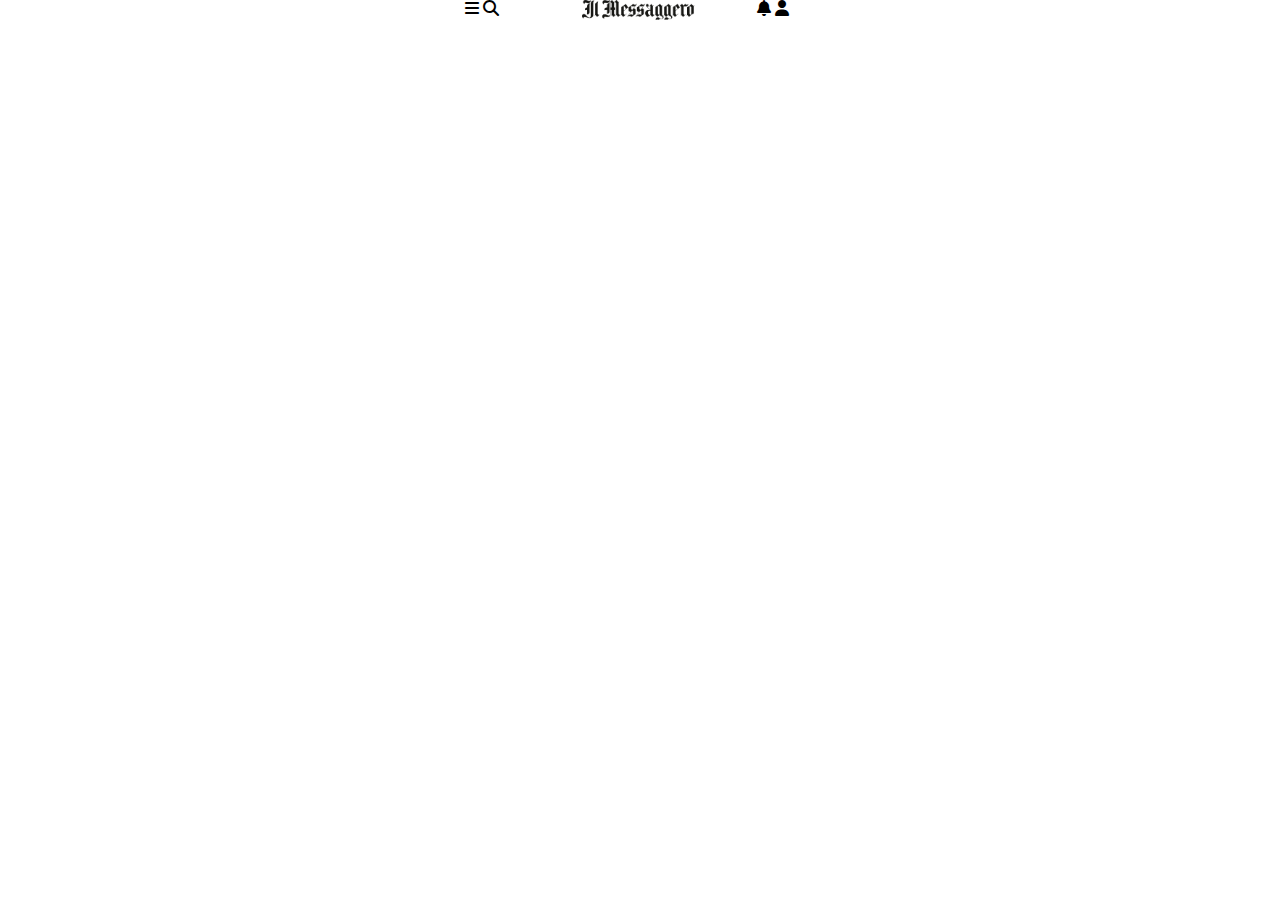
==== bonus/index.html @ 6fe99f34 "feat,style(header).add content" ====
<!DOCTYPE html>
<html lang="en">
<head>
    <meta charset="UTF-8">
    <meta http-equiv="X-UA-Compatible" content="IE=edge">
    <meta name="viewport" content="width=device-width, initial-scale=1.0">
    <title>Document</title>
    <link rel="stylesheet" href="../css/layouting.css">
    <link rel="stylesheet" href="./style.css">
    <link rel="stylesheet" href="https://cdnjs.cloudflare.com/ajax/libs/font-awesome/6.3.0/css/all.min.css">
</head>
<body>

    <header>
        <nav class="container">
            <div class="row">
                <div class="col-4">
                    <i class="fa-solid fa-bars"></i>
                    <i class="fa-solid fa-magnifying-glass"></i>
                </div>
                <div class="col-4 textCenter">
                    <img src="./img/logo.png" alt="">
                </div>
                <div class="col-2 col-offset-2">
                    <i class="fa-solid fa-bell"></i>
                    <i class="fa-solid fa-user"></i>
                </div>
            </div>
        </nav>
    </header>

    <main></main>
    
</body>
</html>
---- css/layouting.css ----
* {
    box-sizing: border-box;
    margin: 0;
    padding: 0;
    font-family: Arial, Helvetica, sans-serif;
}

.container {
    max-width: 350px;
    margin: 0 auto;
}

.row {
    display: flex;
    flex-direction: row;
    flex-wrap: wrap;
}

[class*="col-"] {
    flex-grow: 0;
    flex-shrink: 0;
    flex-basis: auto;
}

.col {
    flex-grow: 1;
    flex-basis: 0;
    max-width: 100%;
}

/*******************************/
/********Larghezza Colonne******/
.col-1 {
    flex-basis: calc((100% / 12) *  1); 
    max-width: calc((100% / 12) *  1);  
}
.col-2 {
    flex-basis: calc((100% / 12) *  2); 
    max-width: calc((100% / 12) *  2);  
}
.col-3 {
    flex-basis: calc((100% / 12) *  3); 
    max-width: calc((100% / 12) *  3);  
}
.col-4 {
    flex-basis: calc((100% / 12) *  4); 
    max-width: calc((100% / 12) *  4);  
}
.col-5 {
    flex-basis: calc((100% / 12) *  5); 
    max-width: calc((100% / 12) *  5);  
}
.col-6 {
    flex-basis: calc((100% / 12) *  6);
    max-width: calc((100% / 12) *  6);  
}
.col-7 {
    flex-basis: calc((100% / 12) *  7); 
    max-width: calc((100% / 12) *  7);  
}
.col-8 {
    flex-basis: calc((100% / 12) *  8); 
    max-width: calc((100% / 12) *  8);  
}
.col-9 {
    flex-basis: calc((100% / 12) *  9); 
    max-width: calc((100% / 12) *  9);  
}
.col-10 {
    flex-basis: calc((100% / 12) * 10); 
    max-width: calc((100% / 12) *  10);  
}
.col-11 {
    flex-basis: calc((100% / 12) * 11); 
    max-width: calc((100% / 12) *  11);  
}
.col-12 {
    flex-basis: calc((100% / 12) * 12); 
    max-width: calc((100% / 12) *  12);  
}

/******************************/
/********Margine Colonne*******/
.col-offset-1 { margin-left: calc((100% / 12) * 1); }
.col-offset-2 { margin-left: calc((100% / 12) * 2); }
.col-offset-3 { margin-left: calc((100% / 12) * 3); }
.col-offset-4 { margin-left: calc((100% / 12) * 4); }
.col-offset-5 { margin-left: calc((100% / 12) * 5); }
.col-offset-6 { margin-left: calc((100% / 12) * 6); }
.col-offset-7 { margin-left: calc((100% / 12) * 7); }
.col-offset-8 { margin-left: calc((100% / 12) * 8); }
.col-offset-9 { margin-left: calc((100% / 12) * 9); }
.col-offset-10 { margin-left: calc((100% / 12) * 10); }
.col-offset-11 { margin-left: calc((100% / 12) * 11); }
.col-offset-12 { margin-left: calc((100% / 12) * 12); }

/******Layout per mobile**********/
@media screen and (min-width: 576px) {
    .col-sm-1 {
        flex-basis: calc((100% / 12) *  1); 
        max-width: calc((100% / 12) *  1);  
    }
    .col-sm-2 {
        flex-basis: calc((100% / 12) *  2); 
        max-width: calc((100% / 12) *  2);  
    }
    .col-sm-3 {
        flex-basis: calc((100% / 12) *  3); 
        max-width: calc((100% / 12) *  3);  
    }
    .col-sm-4 {
        flex-basis: calc((100% / 12) *  4); 
        max-width: calc((100% / 12) *  4);  
    }
    .col-sm-5 {
        flex-basis: calc((100% / 12) *  5); 
        max-width: calc((100% / 12) *  5);  
    }
    .col-sm-6 {
        flex-basis: calc((100% / 12) *  6);
        max-width: calc((100% / 12) *  6);  
    }
    .col-sm-7 {
        flex-basis: calc((100% / 12) *  7); 
        max-width: calc((100% / 12) *  7);  
    }
    .col-sm-8 {
        flex-basis: calc((100% / 12) *  8); 
        max-width: calc((100% / 12) *  8);  
    }
    .col-sm-9 {
        flex-basis: calc((100% / 12) *  9); 
        max-width: calc((100% / 12) *  9);  
    }
    .col-sm-10 {
        flex-basis: calc((100% / 12) * 10); 
        max-width: calc((100% / 12) *  10);  
    }
    .col-sm-11 {
        flex-basis: calc((100% / 12) * 11); 
        max-width: calc((100% / 12) *  11);  
    }
    .col-sm-12 {
        flex-basis: calc((100% / 12) * 12); 
        max-width: calc((100% / 12) *  12);  
    }
    .col-sm-offset-1 { margin-left: calc((100% / 12) * 1); }
    .col-sm-offset-2 { margin-left: calc((100% / 12) * 2); }
    .col-sm-offset-3 { margin-left: calc((100% / 12) * 3); }
    .col-sm-offset-4 { margin-left: calc((100% / 12) * 4); }
    .col-sm-offset-5 { margin-left: calc((100% / 12) * 5); }
    .col-sm-offset-6 { margin-left: calc((100% / 12) * 6); }
    .col-sm-offset-7 { margin-left: calc((100% / 12) * 7); }
    .col-sm-offset-8 { margin-left: calc((100% / 12) * 8); }
    .col-sm-offset-9 { margin-left: calc((100% / 12) * 9); }
    .col-sm-offset-10 { margin-left: calc((100% / 12) * 10); }
    .col-sm-offset-11 { margin-left: calc((100% / 12) * 11); }
    .col-sm-offset-12 { margin-left: calc((100% / 12) * 12); }
}

/******Layout per tablet**********/
@media screen and (min-width: 768px) {
    .col-md-1 {
        flex-basis: calc((100% / 12) *  1); 
        max-width: calc((100% / 12) *  1);  
    }
    .col-md-2 {
        flex-basis: calc((100% / 12) *  2); 
        max-width: calc((100% / 12) *  2);  
    }
    .col-md-3 {
        flex-basis: calc((100% / 12) *  3); 
        max-width: calc((100% / 12) *  3);  
    }
    .col-md-4 {
        flex-basis: calc((100% / 12) *  4); 
        max-width: calc((100% / 12) *  4);  
    }
    .col-md-5 {
        flex-basis: calc((100% / 12) *  5); 
        max-width: calc((100% / 12) *  5);  
    }
    .col-md-6 {
        flex-basis: calc((100% / 12) *  6);
        max-width: calc((100% / 12) *  6);  
    }
    .col-md-7 {
        flex-basis: calc((100% / 12) *  7); 
        max-width: calc((100% / 12) *  7);  
    }
    .col-md-8 {
        flex-basis: calc((100% / 12) *  8); 
        max-width: calc((100% / 12) *  8);  
    }
    .col-md-9 {
        flex-basis: calc((100% / 12) *  9); 
        max-width: calc((100% / 12) *  9);  
    }
    .col-md-10 {
        flex-basis: calc((100% / 12) * 10); 
        max-width: calc((100% / 12) *  10);  
    }
    .col-md-11 {
        flex-basis: calc((100% / 12) * 11); 
        max-width: calc((100% / 12) *  11);  
    }
    .col-md-12 {
        flex-basis: calc((100% / 12) * 12); 
        max-width: calc((100% / 12) *  12);  
    }
    .col-md-offset-1 { margin-left: calc((100% / 12) * 1); }
    .col-md-offset-2 { margin-left: calc((100% / 12) * 2); }
    .col-md-offset-3 { margin-left: calc((100% / 12) * 3); }
    .col-md-offset-4 { margin-left: calc((100% / 12) * 4); }
    .col-md-offset-5 { margin-left: calc((100% / 12) * 5); }
    .col-md-offset-6 { margin-left: calc((100% / 12) * 6); }
    .col-md-offset-7 { margin-left: calc((100% / 12) * 7); }
    .col-md-offset-8 { margin-left: calc((100% / 12) * 8); }
    .col-md-offset-9 { margin-left: calc((100% / 12) * 9); }
    .col-md-offset-10 { margin-left: calc((100% / 12) * 10); }
    .col-md-offset-11 { margin-left: calc((100% / 12) * 11); }
    .col-md-offset-12 { margin-left: calc((100% / 12) * 12); }
}

/******Layout per tablet**********/
@media screen and (min-width: 992px) {
    .col-lg-1 {
        flex-basis: calc((100% / 12) *  1); 
        max-width: calc((100% / 12) *  1);  
    }
    .col-lg-2 {
        flex-basis: calc((100% / 12) *  2); 
        max-width: calc((100% / 12) *  2);  
    }
    .col-lg-3 {
        flex-basis: calc((100% / 12) *  3); 
        max-width: calc((100% / 12) *  3);  
    }
    .col-lg-4 {
        flex-basis: calc((100% / 12) *  4); 
        max-width: calc((100% / 12) *  4);  
    }
    .col-lg-5 {
        flex-basis: calc((100% / 12) *  5); 
        max-width: calc((100% / 12) *  5);  
    }
    .col-lg-6 {
        flex-basis: calc((100% / 12) *  6);
        max-width: calc((100% / 12) *  6);  
    }
    .col-lg-7 {
        flex-basis: calc((100% / 12) *  7); 
        max-width: calc((100% / 12) *  7);  
    }
    .col-lg-8 {
        flex-basis: calc((100% / 12) *  8); 
        max-width: calc((100% / 12) *  8);  
    }
    .col-lg-9 {
        flex-basis: calc((100% / 12) *  9); 
        max-width: calc((100% / 12) *  9);  
    }
    .col-lg-10 {
        flex-basis: calc((100% / 12) * 10); 
        max-width: calc((100% / 12) *  10);  
    }
    .col-lg-11 {
        flex-basis: calc((100% / 12) * 11); 
        max-width: calc((100% / 12) *  11);  
    }
    .col-lg-12 {
        flex-basis: calc((100% / 12) * 12); 
        max-width: calc((100% / 12) *  12);  
    }
    .col-lg-offset-1 { margin-left: calc((100% / 12) * 1); }
    .col-lg-offset-2 { margin-left: calc((100% / 12) * 2); }
    .col-lg-offset-3 { margin-left: calc((100% / 12) * 3); }
    .col-lg-offset-4 { margin-left: calc((100% / 12) * 4); }
    .col-lg-offset-5 { margin-left: calc((100% / 12) * 5); }
    .col-lg-offset-6 { margin-left: calc((100% / 12) * 6); }
    .col-lg-offset-7 { margin-left: calc((100% / 12) * 7); }
    .col-lg-offset-8 { margin-left: calc((100% / 12) * 8); }
    .col-lg-offset-9 { margin-left: calc((100% / 12) * 9); }
    .col-lg-offset-10 { margin-left: calc((100% / 12) * 10); }
    .col-lg-offset-11 { margin-left: calc((100% / 12) * 11); }
    .col-lg-offset-12 { margin-left: calc((100% / 12) * 12); }
}
---- bonus/style.css ----
.textCenter {
    text-align: center;
}

nav img {
    width: 100%;
}
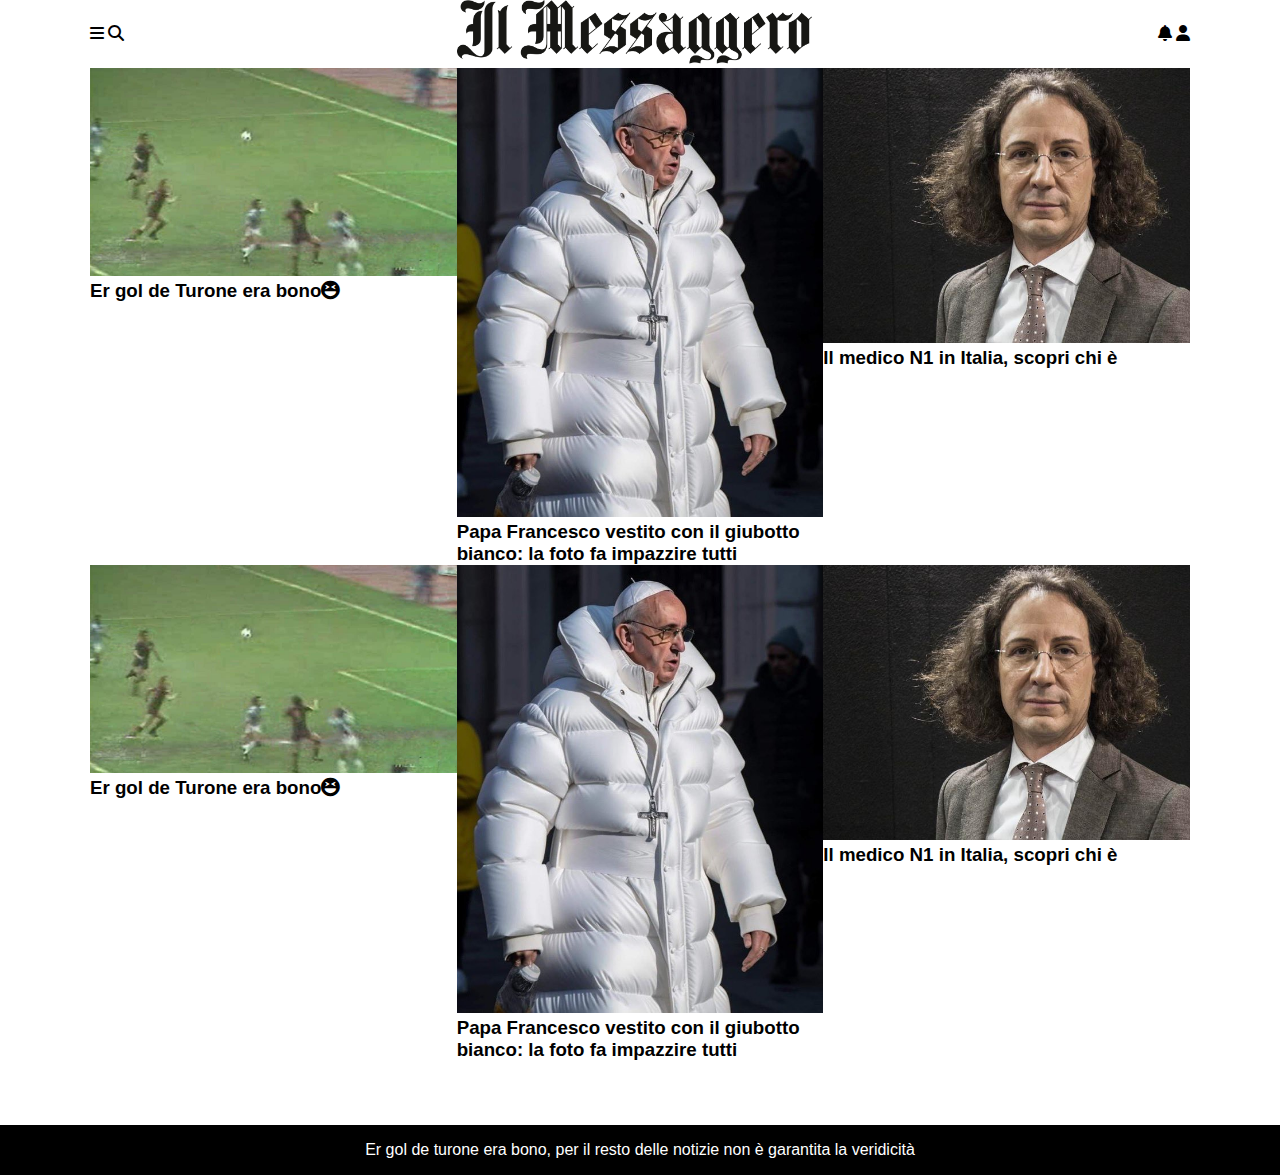
==== commit 7a03f5bd: "feat,style(main) add content" ====
--- a/bonus/index.html
+++ b/bonus/index.html
@@ -13,7 +13,7 @@
 
     <header>
         <nav class="container">
-            <div class="row">
+            <div class="row alignItemsC">
                 <div class="col-4">
                     <i class="fa-solid fa-bars"></i>
                     <i class="fa-solid fa-magnifying-glass"></i>
@@ -21,7 +21,7 @@
                 <div class="col-4 textCenter">
                     <img src="./img/logo.png" alt="">
                 </div>
-                <div class="col-2 col-offset-2">
+                <div class="col-2 col-offset-2 textEnd">
                     <i class="fa-solid fa-bell"></i>
                     <i class="fa-solid fa-user"></i>
                 </div>
@@ -29,7 +29,47 @@
         </nav>
     </header>
 
-    <main></main>
+    <main>
+        <section class="container">
+            <div class="row">
+                <div class="col-12 col-md-4">
+                    <img src="./img/gol.jpg" alt="">
+                    <h3>Er gol de Turone era bono<i class="fa-solid fa-face-laugh-squint"></i></h3>
+                </div>
+
+                <div class="col-12 col-md-4">
+                    <img src="./img/papa.jpg" alt="">
+                    <h3>Papa Francesco vestito con il giubotto bianco: la foto fa impazzire tutti</h3>
+                </div>
+
+                <div class="col-12 col-md-4">
+                    <img src="./img/panzironi.jpg" alt="">
+                    <h3>Il medico N1 in Italia, scopri chi è</h3>
+                </div>
+            </div>
+
+            <div class="row">
+                <div class="col-12 col-md-4">
+                    <img src="./img/gol.jpg" alt="">
+                    <h3>Er gol de Turone era bono<i class="fa-solid fa-face-laugh-squint"></i></h3>
+                </div>
+
+                <div class="col-12 col-md-4">
+                    <img src="./img/papa.jpg" alt="">
+                    <h3>Papa Francesco vestito con il giubotto bianco: la foto fa impazzire tutti</h3>
+                </div>
+
+                <div class="col-12 col-md-4">
+                    <img src="./img/panzironi.jpg" alt="">
+                    <h3>Il medico N1 in Italia, scopri chi è</h3>
+                </div>
+            </div>
+        </section>
+    </main>
+
+    <footer>
+        <p class="container textCenter">Er gol de turone era bono, per il resto delle notizie non è garantita la veridicità</p>
+    </footer>
     
 </body>
 </html>--- a/css/layouting.css
+++ b/css/layouting.css
@@ -222,7 +222,7 @@
     .col-md-offset-12 { margin-left: calc((100% / 12) * 12); }
 }
 
-/******Layout per tablet**********/
+/******Layout per desktop**********/
 @media screen and (min-width: 992px) {
     .col-lg-1 {
         flex-basis: calc((100% / 12) *  1); 
--- a/bonus/style.css
+++ b/bonus/style.css
@@ -1,7 +1,57 @@
 .textCenter {
     text-align: center;
+}
+
+.textEnd {
+    text-align: end;
+}
+
+.alignItemsC {
+    align-items: center;
 }
 
 nav img {
     width: 100%;
 }
+
+/******Layout per mobile**********/
+@media screen and (min-width: 576px) {
+    .container {
+        max-width: 650px;
+    }
+}
+
+/******Layout per tablet**********/
+@media screen and (min-width: 768px) {
+    .container {
+        max-width: 850px;
+    }
+}
+
+
+/******Layout per tablet**********/
+@media screen and (min-width: 992px) {
+    .container {
+        max-width: 1100px;
+    }
+}
+
+/******Main*******/
+section {
+    padding-bottom: 4rem;
+}
+
+section img {
+    width: 100%;
+}
+
+/****footer*****/
+footer {
+    background-color: black;
+    color: white;
+}
+
+footer p {
+    padding-top: 1rem;
+    padding-bottom: 1rem;
+}